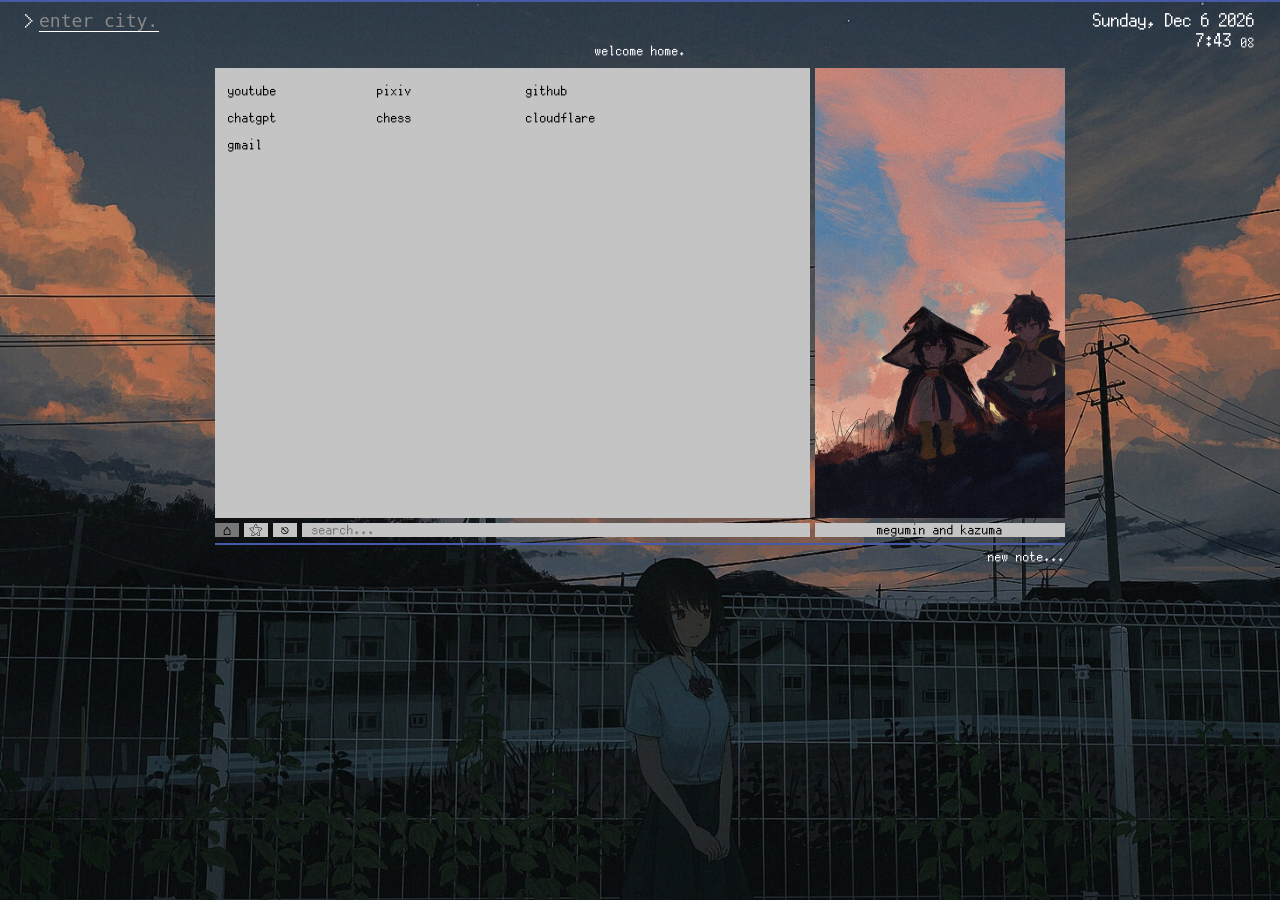
==== index.html @ 490e2b9b "Add files via upload" ====
<!DOCTYPE html>
<html lang="en">
<head>
    <meta charset="utf-8">
    <meta name="viewport" content="width=device-width, initial-scale=1.0">
    <title> ~ </title>
    <link rel="icon" type="image/jpg" href="img/favicon.jpg">
    <link rel="stylesheet" href="style.css">
</head>
<body>
    <div class="accent" id="top"></div>
    <div class="weather" id="weathercontainer">
        <div id="weather-display" onclick="promptManualLocation()" title="locating...">
            <div id="weather-info">
                <span id="weather-icon"></span> <span id="weather-temp">locating...</span>
            </div>
            <div id="weather-desc"></div>
        </div>
        
        <div id="location-input-container" style="display: none;">
            > <input type="text" id="location-input" placeholder="enter city..." autocomplete="off">
        </div>
    </div>
    <div class="time" id="datecontainer">
            <div id="date"></div>
            <div id="time"></div>
    </div>
    <div class="containerwrapper">
        <div class="container">
            <div class="container-top"></div>

            <div class="container-middle">
                <!-- TAB 1 -->
                <div class="main" id="main1">
                    <div class="section" id="link-col-1"></div>
                    <div class="section" id="link-col-2"></div>
                    <div class="section" id="link-col-3"></div>
                    <div class="section" id="link-col-4"></div>

                    <div id="edit-btn-zone">
                        <span id="edit-links-btn" onclick="toggleLinkMenu()">edit</span>
                    </div>

                    <div id="link-menu" style="display: none;">
                        <div style="margin-bottom: 15px; font-weight: bold;">> add new link</div>
                        
                        <input type="text" id="new-link-name" placeholder="name (e.g. youtube)" autocomplete="off">
                        <input type="text" id="new-link-url" placeholder="url (e.g. youtube.com)" autocomplete="off">
                        
                        <select id="new-link-col">
                            <option value="1">column 1</option>
                            <option value="2">column 2</option>
                            <option value="3">column 3</option>
                            <option value="4">column 4</option>
                        </select>
                        
                        <div style="margin-top: 15px; display: flex; gap: 10px;">
                            <button class="notebutton" onclick="saveNewLink()" style="width: 50px;">save</button>
                            <button class="notebutton" onclick="toggleLinkMenu()" style="width: 60px;">cancel</button>
                        </div>
                        <div style="margin-top: 15px; font-size: 11px; color: #555;">
                            * right-click any link to delete it
                        </div>

                        <div id="changelog-btn" onclick="toggleChangelog()">changelog</div>
                    </div>

                    <div id="changelog-menu" style="display: none;">
                        <div style="margin-bottom: 15px; font-weight: bold;">> changelog</div>
                        <div id="changelog-text">
                            * 01.08.2026<br>
                            - added a 4th column for bookmarks.<br>
                            - added this changelog menu.<br><br>
                            * 30.07.2026<br>
                            - added interactive weather.<br>
                            - added custom bookmarks.
                        </div>
                        <button class="notebutton" onclick="toggleChangelog()" style="width: 60px; margin-top: 15px;">back</button>
                    </div>
                </div>

                <!-- TAB 2 -->
                <div class="main" id="main2">
                <iframe 
                    id="player" 
                    src="https://www.youtube.com/embed/Tj5C0b5Dqng"
                    frameborder="0" 
                    allow="autoplay; encrypted-media" 
                    allowfullscreen>
                </iframe>
                </div>

                <!-- TAB 3 -->
                <div class="main" id="main3" style="justify-content:center; align-items: center; text-align: center;">
                        this is a placeholder page. <br />
                        please don't think too much about it.
                </div>

                <!-- SIDEBAR -->
                <div class="sidebar" id="waifupic"></div>
            </div>

            <div class="container-bottom">
                <div class="button" id="button1">⌂</div>
                <div class="button" id="button2">⚝</div>
                <div class="button" id="button3">⎋</div>
                <div class="search">
                    <form action="https://google.com/search" target="_blank">
                        <input name="q" placeholder="search..." autofocus>
                    </form>
                </div>
                <div class="quote" id="waifuname"></div>
            </div>
        </div>
        
        <div class="accent" id="division"></div>

        <div class="notes" id="notes">
            <div class="notecreation">
                <span class="newnote" id="newnote" onclick="toggleForm()">new note...</span>
                <div id="formwrapper" style="display: none;">
                    <textarea id="notetaker" placeholder="note..." onkeydown="autoGrow(this)"></textarea>
                    <button class="notebutton" onclick="newNote()">Submit</button>
                </div>
            </div>
        </div>
    </div>

    <!-- SCRIPTS -->
    <script src="js/waifus.js"></script>
    <script src="js/time.js"></script>
    <script src="js/buttons.js"></script>
    <script src="js/notes.js"></script>
    <script src="js/weather.js"></script>
    <script src="js/links.js"></script>
    <script>
    window.addEventListener('DOMContentLoaded', () => {
        document.querySelector('.search input[name="q"]').focus();
    });
    </script>
</body>
</html>
---- style.css ----
@charset "utf-8";

@font-face {
    font-family: 'pixelmplus';
    src: url('font/pixelmplus12-regular-webfont.woff2') format('woff2'),
         url('font/pixelmplus12-regular-webfont.woff') format('woff'),
         url('font/pixelmplus12.ttf') format('truetype'); /* Added .ttf fallback */
    font-weight: normal;
    font-style: normal;
}

@font-face {
    font-family: "haxrcorp";
    src: url("font/haxrcorp_4089_cyrillic_altgr.woff") format("woff"),
         url("font/haxrcorp.ttf") format("truetype"); /* Added .ttf fallback */
    font-weight: normal;
    font-style: normal;
}

::-webkit-scrollbar {
    width: 0;
}

* {
    padding: 0px;
    margin: 0px;
    box-sizing: border-box;
    font-family: 'pixelmplus', monospace; 
    font-size: small;
}

body {
    position: absolute;
    top: 0;
    left: 0;
    height: 100vh;
    width: 100vw;
    overflow-x: hidden;
    overflow-y: auto;
    color: white;
    
    background-color: #111; 
    
    background-image: 
        linear-gradient(rgba(17, 17, 17, 0.2), rgba(17, 17, 17, 0.2)),
        url('img/background1.jpg');
        
    background-size: cover; 
    background-position: center center; 
    background-repeat: no-repeat; 
    background-attachment: fixed;
}

input:focus, textarea:focus {
    outline: none;
}

.time {
    font-family: "haxrcorp", monospace;
    font-size: large;
    text-align: right;
    position: absolute;
    top: 10px;
    right: 25px;
    z-index: 9999;
}

.time > * { font-size: large; }
#seconds { font-size: 70%; vertical-align: bottom; }

.weather {
    font-family: "haxrcorp", monospace;
    font-size: large;
    text-align: left;
    position: absolute;
    top: 10px;
    left: 25px;
    z-index: 9999;
}

#weather-info, #weather-info span {
    font-size: small; 
}

#weather-desc {
    font-size: large; 
}

#location-input-container, #location-input {
    font-size: large; 
}

#location-input-container {
    display: flex;
    align-items: center;
}

#location-input {
    font-family: "haxrcorp", monospace;
    font-size: large;
    color: white;
    background-color: transparent;
    border: none;
    border-bottom: 1px solid white;
    margin-left: 5px;
    width: 120px;
    padding: 0;
}

#location-input::placeholder {
    color: #888;
}

.containerwrapper {
    position: relative;
    margin: 3% 0;
    display: flex;
    flex-direction: column;
}

.containerwrapper > *{ position: relative; top: 10%; }
.container > * { margin: 5px 0; }

.container {
    position: relative;
    top: 10%;
    margin: 0px auto;
    width: 850px;
    height: 500px;
    min-height: 500px;
}

.container-top {
    margin-top: 0;
    text-align: center;
    position: relative;
    top: 0px;
    width: 100%;
    height: 5%;
    display: flex;
    justify-content: center;
    align-items: center;
}

.container-top::after { content: "welcome home."; }
.container-top:hover::after { content: 'お帰りなさい'; }

.container-middle {
    height: 90%;
    width: 100%;
    position: relative;
    display: flex;
}

.container-bottom {
    margin-bottom: 0 !important;
    display: flex;
    position: relative;
    width: 100%;
    height: 14px;
}

.container-bottom > * {
    background-color: #c4c4c4;
    margin-right: 5px;
}

.search { flex-grow: 2; }
.button { 
    min-width: 24px;
    cursor: pointer; 
    display: flex;
    justify-content: center;
    align-items: center;
    color: black;
    font-size: 14px;
    user-select: none;
}

.button:hover { 
    background-color: #999999 !important; 
}

.quote {
    color: black;
    text-align: center;
    margin-right: 0;
    min-width: 250px;
}

form, input {
    display: block;
    height: 100%;
    width: 100%;
    border: none;
    padding-left: 5px;
    background-color: transparent;
}

.accent {
    position: relative;
    background-color: rgb(71, 89, 167);
    height: 2px;
}

.accent#top {
    width: 100%;
    position: fixed;
    top: 0;
    z-index: 9999;
}

.accent#division {
    margin: 5px auto;
    width: 850px;
}

.main {
    color: black;
    background-color: #c4c4c4;
    width: 70%;
    min-width: 595px;
    margin-right: 5px;
    height: 100%;
    display: none;
    position: relative;
    left: 0px;
    overflow: hidden;
}

#player {
    height: 100%;
    min-width: 595px;
}

.sidebar {
    position: relative;
    right: 0px;
    width: 30%;
    height: 100%;
    background-repeat: no-repeat;
    background-position: center center;
    background-size: cover;
    background-color: #c4c4c4;
    cursor: pointer;

    /*hopefully this fixes image issues in chromium based browsers*/
    image-rendering: -webkit-optimize-contrast; 
    image-rendering: high-quality;
}

.section {
    text-align: center;
    background-color: transparent;
    position: relative;
    padding: 10px;
    margin: 0;
    width: 25%;
    height: 100%;
}

.section > a {
    height: 27px;
    line-height: 27px;
    padding-left: 3px;
    text-decoration: none;
    color: black;
    text-align: left;
    display: block;
    transition: background-color 0.2s ease;
}

.section > a:hover {
    text-decoration: underline;
    background-color: #a0a0a0;
}

/* --- NOTES CSS --- */
.notes { width: 850px; position: relative; top: 10%; margin: 0px auto; }
.newnote { position: absolute; right: 0; }
.newnote:hover { text-decoration: underline; cursor: pointer; }
.notebutton { width: 100%; height: 15px; background-color: #999999; border: none; line-height: 15px; cursor: pointer; color: black;}
.notebutton:active { background-color: #777777; }
#formwrapper { position: relative; top: 0; padding-right: 50px; z-index: 100; font-size: 0; width: 100%; margin-left: 15px; }
.notecreation { opacity: 1; font-size: 0; height: 38px; }
#notetaker { width: 100%; min-height: 30px; max-height: 600px; padding: 0 210px 0 5px; outline: none; border: none; font-size: 15px; line-height: 15px; background-color: #c4c4c4; color: black;}
.note { transition: background-color 0.2s ease; padding: 5px 3px; display: flex; flex-wrap: wrap; }
.note:hover { background-color: rgba(255, 255, 255, 0.1); }
.editdel { transition: opacity 0.2s ease; opacity: 0; flex: auto; }
.savecancel { opacity: 1; flex: auto; float: right; }
.note:hover .editdel { opacity: 1; }
.edit, .del, .save, .cancel { height: 14px; padding: 0 5px; float: right; }
.edit:hover, .del:hover, .save:hover, .cancel:hover { text-decoration: underline; cursor: pointer; }
.edit:before { content: "edit"; }
.del:before { content: "del"; }
.cancel:before { content: "cancel"; }
.save::before { content: "save"; }
.note .content { width: 70%; white-space: pre-wrap; word-wrap: break-word; }
.note textarea.content { background-color: rgba(255, 255, 255, 0.1) !important; font-size: 14px; resize: none; max-width: 70%; padding: 0 1px; border: none; color: white; }
.note .timestamp { min-width: 100%; text-align: right; }
.bullet { height: 100%; width: 1%; text-align: center; margin-right: 5px; }
.bullet:before { content: "-"; }

/* --- CUSTOM LINKS CSS --- */
#edit-btn-zone {
    position: absolute;
    bottom: 0;
    right: 0;
    width: 80px;
    height: 50px;
    display: flex;
    align-items: flex-end;
    justify-content: flex-end;
    padding: 10px 15px;
    z-index: 10;
}

#edit-links-btn {
    opacity: 0;
    transition: opacity 0.3s ease;
    cursor: pointer;
    color: black;
}

#edit-btn-zone:hover #edit-links-btn {
    opacity: 1;
}

#edit-links-btn:hover {
    text-decoration: underline;
}

#link-menu {
    position: absolute;
    top: 0;
    left: 0;
    width: 100%;
    height: 100%;
    background-color: #c4c4c4;
    z-index: 20;
    padding: 25px;
    display: flex;
    flex-direction: column;
    justify-content: center;
}

#link-menu input, #link-menu select {
    font-family: 'pixelmplus', monospace;
    background-color: transparent;
    border: none;
    border-bottom: 1px solid #777;
    margin-bottom: 10px;
    padding: 0 0 2px 0;
    color: black;
    width: 80%;
    height: auto; 
    line-height: 1;
}

#link-menu input:focus, #link-menu select:focus {
    outline: none;
    border-bottom: 1px solid black;
}

#link-menu select {
    cursor: pointer;
}

#weather-display {
    cursor: pointer;
    transition: opacity 0.2s ease;
}

#weather-display:hover {
    opacity: 0.6;
}

/* MOBILE STUFF */

@media (max-width: 880px) {
    .container, .accent#division, .notes {
        width: 95%;
        min-width: 0;
        height: auto;
    }

    .container-middle {
        flex-direction: column;
    }

    .main {
        width: 100%;
        min-width: 0;
        flex-direction: column;
        align-items: center;
        height: auto;
        padding-bottom: 20px;
    }

    .sidebar {
        width: 100%;
        height: 150px;
    }

    #player {
        min-width: 0;
        width: 100%;
        height: 250px;
    }

    .section {
        width: 90%;
        padding: 5px;
    }

    .container-bottom {
        height: auto;
        flex-wrap: wrap;
        padding-bottom: 5px;
    }
    .quote {
        width: 100%;
        margin-top: 5px;
    }

    .time { right: 10px; top: 5px; }
    .weather { left: 10px; top: 5px; }
    
    #weather-info, #weather-info span, .time > * {
        font-size: 12px;
    }
    #weather-desc {
        font-size: 14px;
    }
    #location-input {
        width: 90px;
    }
}

#changelog-btn {
    position: absolute;
    bottom: 15px;
    left: 25px;
    cursor: pointer;
    color: black;
}

#changelog-btn:hover {
    text-decoration: underline;
}

#changelog-menu {
    position: absolute;
    top: 0;
    left: 0;
    width: 100%;
    height: 100%;
    background-color: #c4c4c4;
    z-index: 30;
    padding: 25px;
    display: flex;
    flex-direction: column;
    justify-content: center;
}

#changelog-text {
    height: 150px;
    overflow-y: auto;
    font-size: 12px;
    line-height: 1.5;
    border-bottom: 1px solid #777;
    padding-bottom: 10px;
}

#changelog-text::-webkit-scrollbar {
    display: none;
}
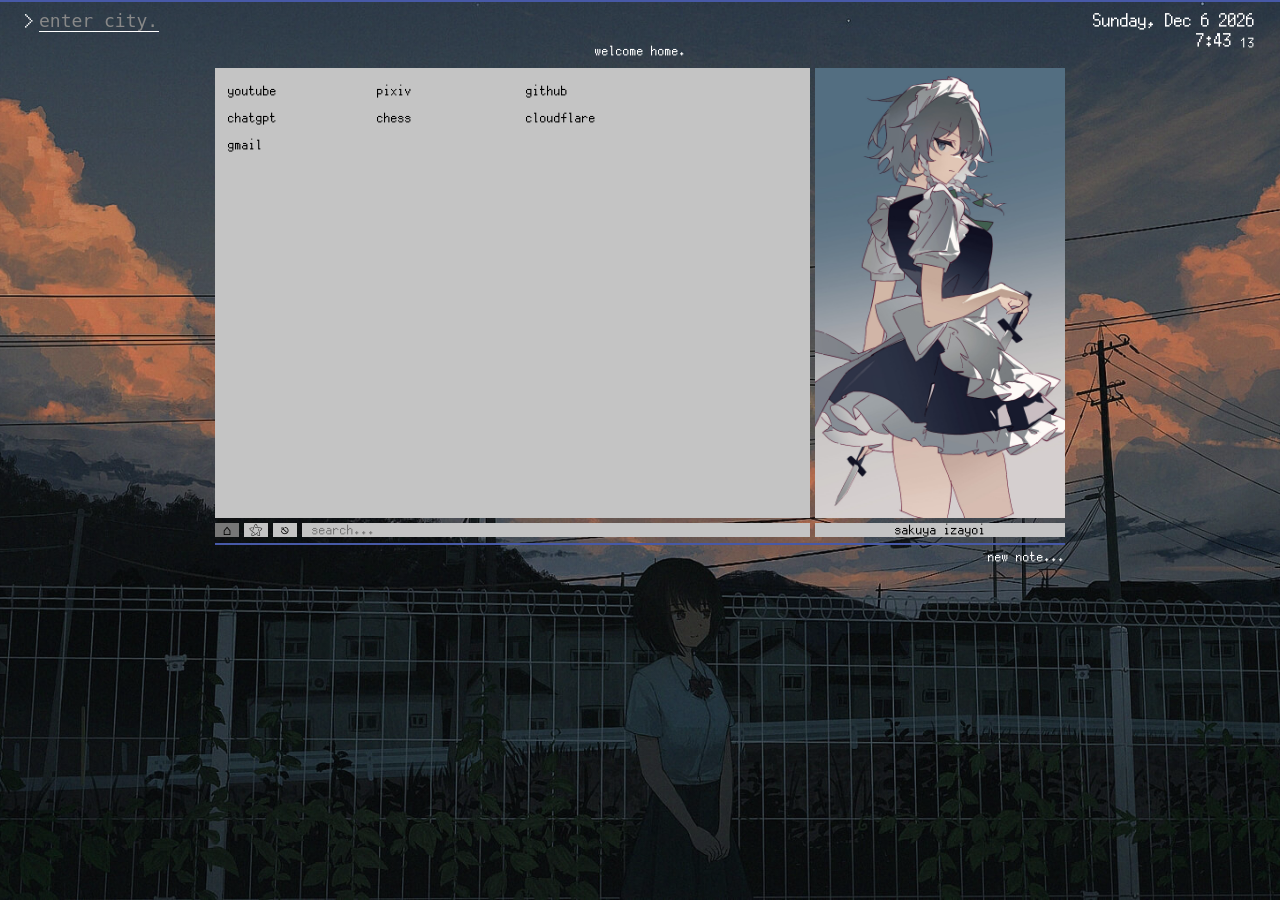
==== commit a51f57c4: "Add files via upload" ====
--- a/index.html
+++ b/index.html
@@ -91,9 +91,21 @@
                 </div>
 
                 <!-- TAB 3 -->
-                <div class="main" id="main3" style="justify-content:center; align-items: center; text-align: center;">
-                        this is a placeholder page. <br />
-                        please don't think too much about it.
+                <div class="main" id="main3" style="flex-direction: column; padding: 15px;">
+                    
+                    <div style="font-weight: bold; margin-bottom: 15px; border-bottom: 1px solid #777; padding-bottom: 5px;">
+                        > other stuff i've made
+                    </div>
+                    
+                    <div id="projects-list" style="display: flex; flex-direction: column; gap: 10px; overflow-y: auto; padding-right: 5px;">
+                        
+                        <a href="missingperson/index.html" class="project-link">
+                            <div style="font-weight: bold; margin-bottom: 5px;">> missingperson</div>
+                            <div style="font-size: 11px; color: #333;">rat bundy</div>
+                        </a>
+
+                    </div>
+                    
                 </div>
 
                 <!-- SIDEBAR -->
--- a/style.css
+++ b/style.css
@@ -474,4 +474,18 @@
 
 #changelog-text::-webkit-scrollbar {
     display: none;
+}
+
+.project-link {
+    text-decoration: none;
+    color: black;
+    border: 1px solid #777;
+    padding: 10px;
+    display: block;
+    transition: background-color 0.2s ease, border-color 0.2s ease;
+}
+
+.project-link:hover {
+    background-color: rgba(0, 0, 0, 0.05);
+    border-color: #111;
 }
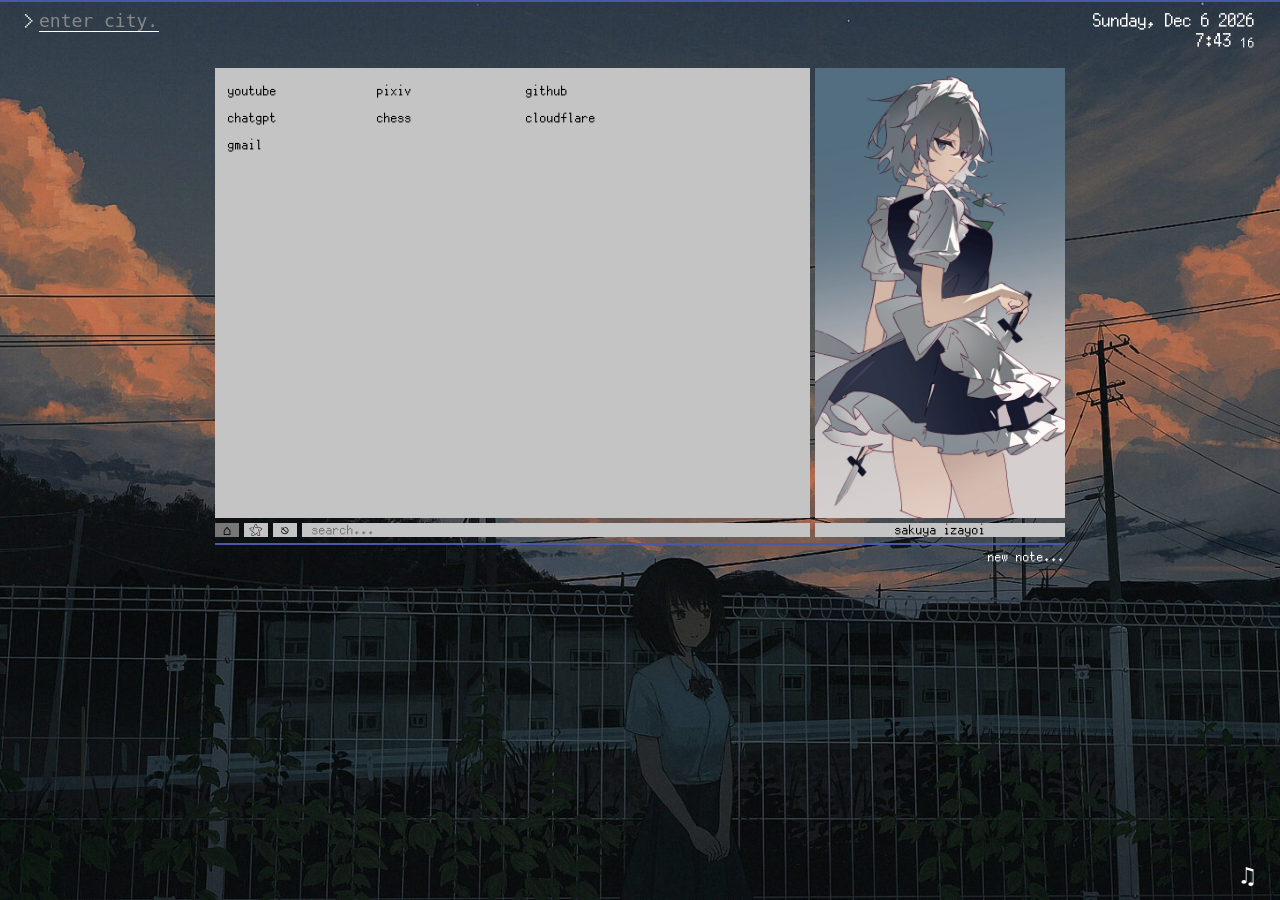
==== commit a4d4e8b4: "Add files via upload" ====
--- a/index.html
+++ b/index.html
@@ -138,7 +138,11 @@
         </div>
     </div>
 
+    <div id="music-toggle" class="global-music-btn" onclick="toggleMusic()" title="Toggle Music">♫</div>
+
     <!-- SCRIPTS -->
+    <audio id="bg-music" loop></audio>
+    <script src="js/theme.js"></script>
     <script src="js/waifus.js"></script>
     <script src="js/time.js"></script>
     <script src="js/buttons.js"></script>
--- a/style.css
+++ b/style.css
@@ -15,6 +15,11 @@
          url("font/haxrcorp.ttf") format("truetype"); /* Added .ttf fallback */
     font-weight: normal;
     font-style: normal;
+}
+
+:root {
+    --bg-image: url('img/background1.jpg');
+    --accent-color: rgb(71, 89, 167);
 }
 
 ::-webkit-scrollbar {
@@ -43,7 +48,7 @@
     
     background-image: 
         linear-gradient(rgba(17, 17, 17, 0.2), rgba(17, 17, 17, 0.2)),
-        url('img/background1.jpg');
+        var(--bg-image);
         
     background-size: cover; 
     background-position: center center; 
@@ -142,8 +147,8 @@
     align-items: center;
 }
 
-.container-top::after { content: "welcome home."; }
-.container-top:hover::after { content: 'お帰りなさい'; }
+.container-top::after { content: attr(data-text); }
+.container-top:hover::after { content: attr(data-hover); }
 
 .container-middle {
     height: 90%;
@@ -199,7 +204,7 @@
 
 .accent {
     position: relative;
-    background-color: rgb(71, 89, 167);
+    background-color: var(--accent-color);
     height: 2px;
 }
 
@@ -378,51 +383,77 @@
 /* MOBILE STUFF */
 
 @media (max-width: 880px) {
+    /* 1. Apply the 95% width to all three elements */
     .container, .accent#division, .notes {
         width: 95%;
         min-width: 0;
+    }
+
+    /* 2. Apply the tall height to the main container */
+    .container {
+        height: 80vh; 
+        min-height: 450px; 
+    }
+
+    /* 3. Keep the blue line thin, and the notes box normal height */
+    .accent#division {
+        height: 2px;
+    }
+    .notes {
         height: auto;
     }
 
+    /* 4. FIX: Set height to 90% so it doesn't push the bottom bar out of the box! */
     .container-middle {
-        flex-direction: column;
+        flex-direction: row; 
+        height: 90%; 
     }
 
     .main {
+        width: 65%;
+        min-width: 0;
+        flex-direction: column; 
+        align-items: flex-start;
+        overflow-y: auto; 
+        padding: 10px;
+    }
+
+    .sidebar {
+        width: 35%;
+        height: 100%;
+    }
+
+    .section {
         width: 100%;
-        min-width: 0;
-        flex-direction: column;
-        align-items: center;
-        height: auto;
-        padding-bottom: 20px;
-    }
-
-    .sidebar {
-        width: 100%;
-        height: 150px;
+        padding: 5px 0;
+        margin-bottom: 15px;
+        text-align: left;
     }
 
     #player {
         min-width: 0;
         width: 100%;
-        height: 250px;
-    }
-
-    .section {
-        width: 90%;
-        padding: 5px;
-    }
-
+        height: 100%;
+    }
+
+    /* 5. Keep the bottom bar on a single line */
     .container-bottom {
-        height: auto;
-        flex-wrap: wrap;
-        padding-bottom: 5px;
-    }
+        height: 14px;
+        flex-wrap: nowrap;
+        padding-bottom: 0;
+    }
+    
+    .search {
+        flex-basis: auto;
+        margin-top: 0;
+    }
+
+    /* 6. Hide the quote/waifu text entirely on mobile to save space */
     .quote {
-        width: 100%;
-        margin-top: 5px;
-    }
-
+        display: none !important;
+    }
+
+    /* 7. Shrink weather and time so they don't overlap */
     .time { right: 10px; top: 5px; }
     .weather { left: 10px; top: 5px; }
     
@@ -488,4 +519,21 @@
 .project-link:hover {
     background-color: rgba(0, 0, 0, 0.05);
     border-color: #111;
+}
+
+.global-music-btn {
+    font-family: "haxrcorp", monospace;
+    font-size: 24px;
+    position: fixed; /* Keeps it in the corner even if you scroll */
+    bottom: 10px;
+    right: 25px;
+    z-index: 9999;
+    cursor: pointer;
+    user-select: none;
+    color: white;
+    transition: color 0.2s ease;
+}
+
+.global-music-btn:hover {
+    text-decoration: underline;
 }
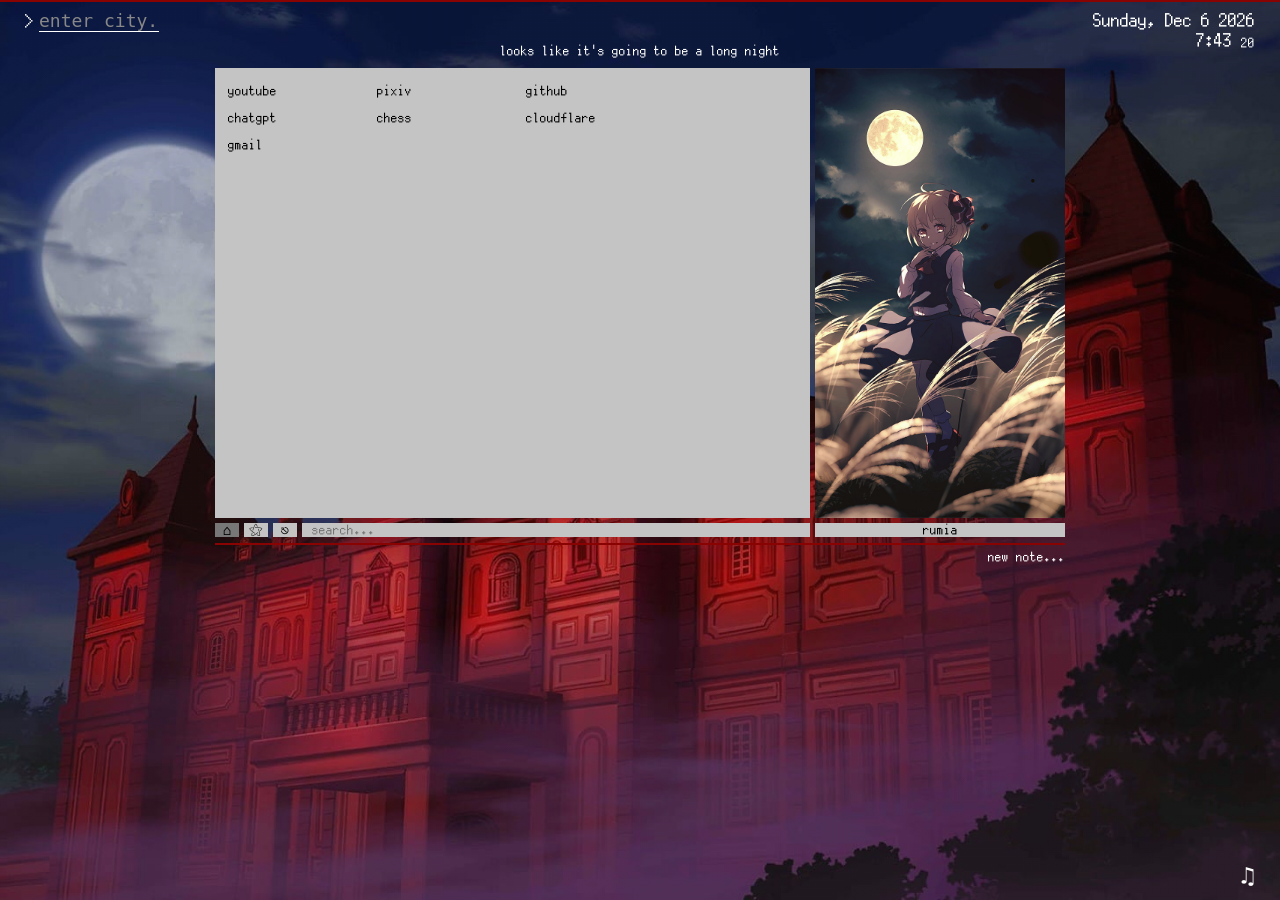
==== commit c59f4acb: "Add files via upload" ====
--- a/index.html
+++ b/index.html
@@ -5,7 +5,15 @@
     <meta name="viewport" content="width=device-width, initial-scale=1.0">
     <title> ~ </title>
     <link rel="icon" type="image/jpg" href="img/favicon.jpg">
-    <link rel="stylesheet" href="style.css">
+    <link rel="stylesheet" href="style.css?v=1.1">
+    
+    <script>
+        const currentVersion = "1.1";
+        if (localStorage.getItem("site_version") !== currentVersion) {
+            localStorage.setItem("site_version", currentVersion);
+            window.location.reload(true); 
+        }
+    </script>
 </head>
 <body>
     <div class="accent" id="top"></div>
@@ -142,13 +150,13 @@
 
     <!-- SCRIPTS -->
     <audio id="bg-music" loop></audio>
-    <script src="js/theme.js"></script>
-    <script src="js/waifus.js"></script>
-    <script src="js/time.js"></script>
-    <script src="js/buttons.js"></script>
-    <script src="js/notes.js"></script>
-    <script src="js/weather.js"></script>
-    <script src="js/links.js"></script>
+    <script src="js/theme.js?v=1.1"></script>
+    <script src="js/waifus.js?v=1.1"></script>
+    <script src="js/time.js?v=1.1"></script>
+    <script src="js/buttons.js?v=1.1"></script>
+    <script src="js/notes.js?v=1.1"></script>
+    <script src="js/weather.js?v=1.1"></script>
+    <script src="js/links.js?v=1.1"></script>
     <script>
     window.addEventListener('DOMContentLoaded', () => {
         document.querySelector('.search input[name="q"]').focus();
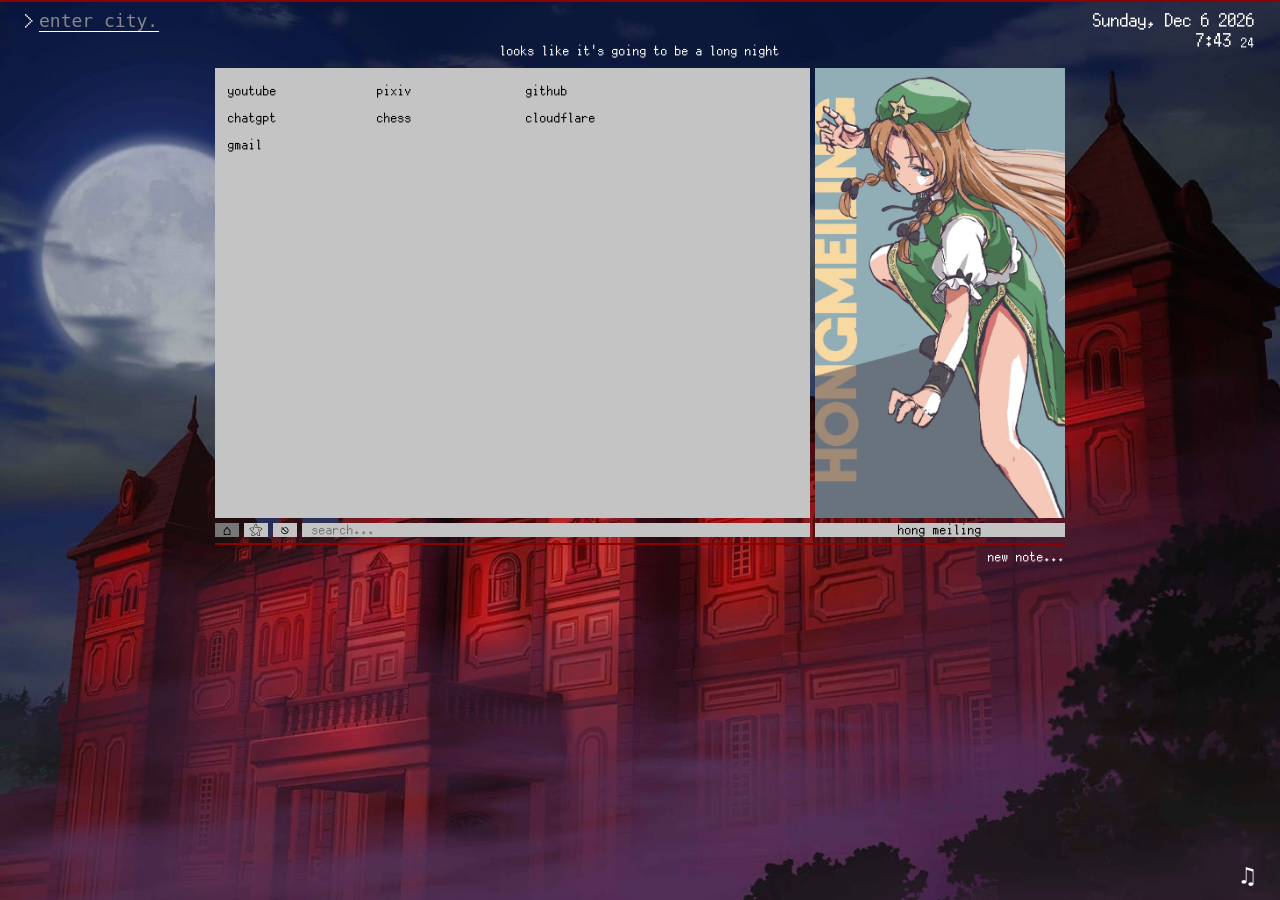
==== commit 445ee66f: "Add files via upload" ====
--- a/index.html
+++ b/index.html
@@ -5,10 +5,10 @@
     <meta name="viewport" content="width=device-width, initial-scale=1.0">
     <title> ~ </title>
     <link rel="icon" type="image/jpg" href="img/favicon.jpg">
-    <link rel="stylesheet" href="style.css?v=1.1">
+    <link rel="stylesheet" href="style.css?v=1.2">
     
     <script>
-        const currentVersion = "1.1";
+        const currentVersion = "1.2";
         if (localStorage.getItem("site_version") !== currentVersion) {
             localStorage.setItem("site_version", currentVersion);
             window.location.reload(true); 
@@ -150,13 +150,13 @@
 
     <!-- SCRIPTS -->
     <audio id="bg-music" loop></audio>
-    <script src="js/theme.js?v=1.1"></script>
-    <script src="js/waifus.js?v=1.1"></script>
-    <script src="js/time.js?v=1.1"></script>
-    <script src="js/buttons.js?v=1.1"></script>
-    <script src="js/notes.js?v=1.1"></script>
-    <script src="js/weather.js?v=1.1"></script>
-    <script src="js/links.js?v=1.1"></script>
+    <script src="js/theme.js?v=1.2"></script>
+    <script src="js/waifus.js?v=1.2"></script>
+    <script src="js/time.js?v=1.2"></script>
+    <script src="js/buttons.js?v=1.2"></script>
+    <script src="js/notes.js?v=1.2"></script>
+    <script src="js/weather.js?v=1.2"></script>
+    <script src="js/links.js?v=1.2"></script>
     <script>
     window.addEventListener('DOMContentLoaded', () => {
         document.querySelector('.search input[name="q"]').focus();
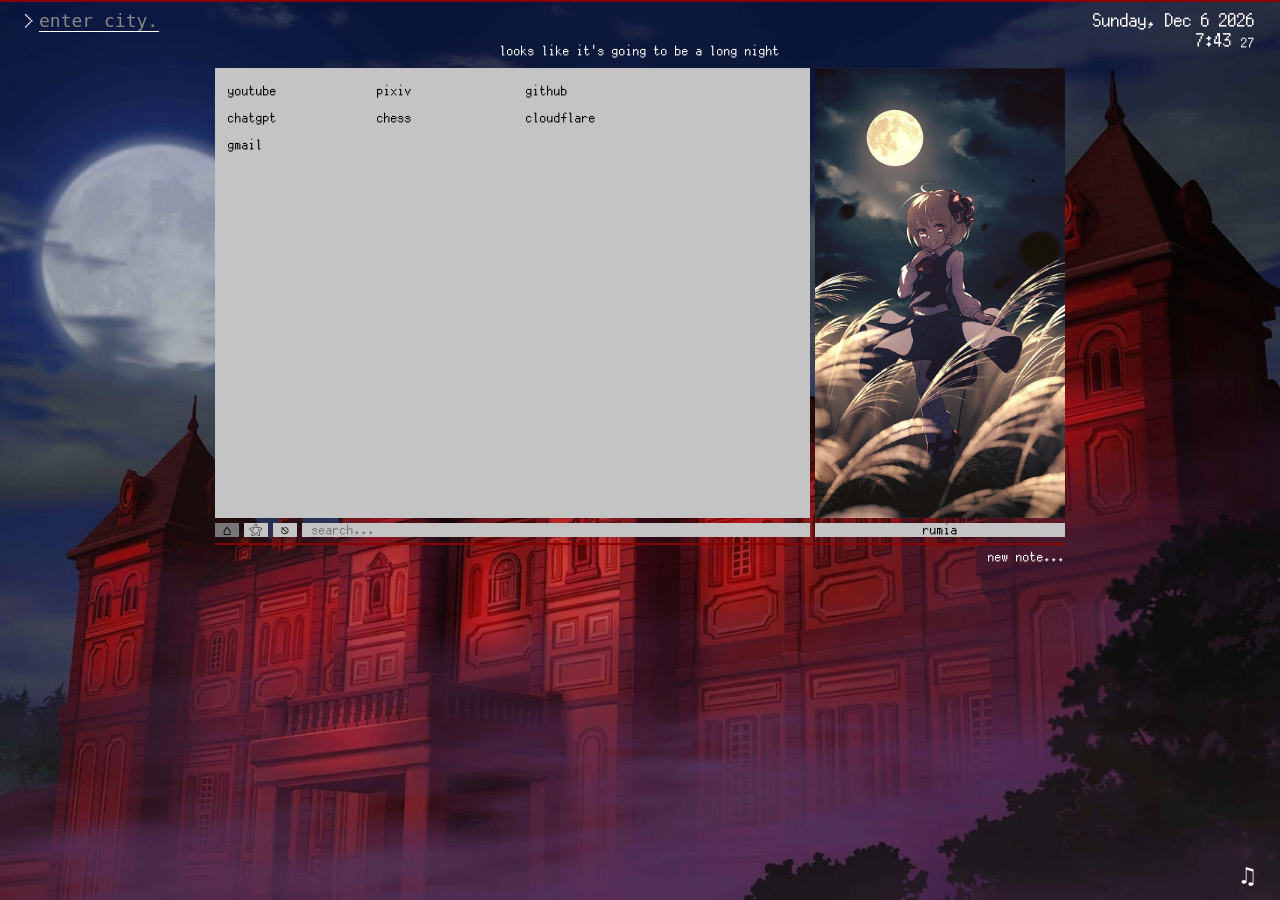
==== commit 22d413e2: "Add files via upload" ====
--- a/index.html
+++ b/index.html
@@ -76,6 +76,9 @@
                     <div id="changelog-menu" style="display: none;">
                         <div style="margin-bottom: 15px; font-weight: bold;">> changelog</div>
                         <div id="changelog-text">
+                            * 10.09.2026<br>
+                            - added a theme manager.<br>
+                            - added eosd theme and decorations.<br><br>
                             * 01.08.2026<br>
                             - added a 4th column for bookmarks.<br>
                             - added this changelog menu.<br><br>
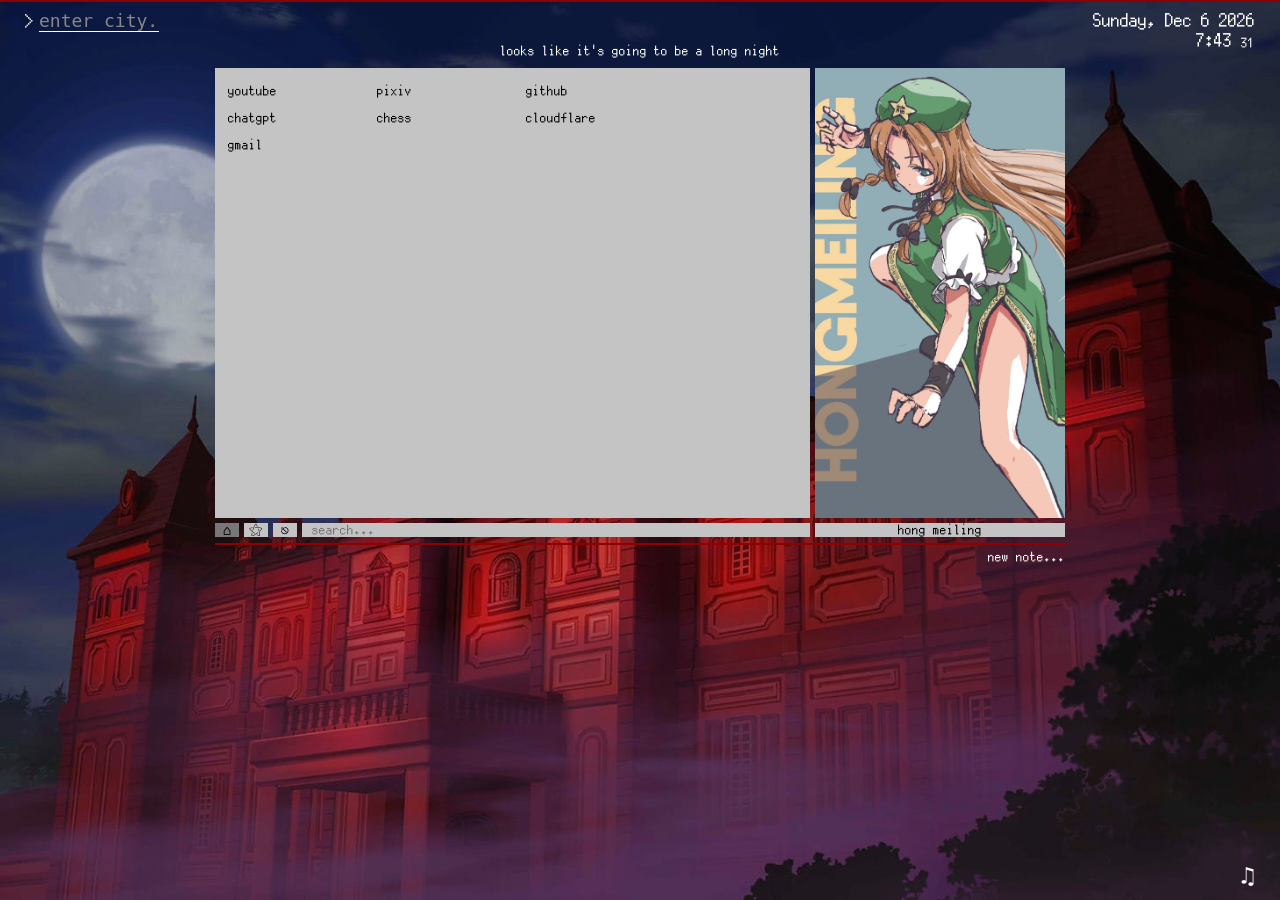
==== commit cd7c0469: "Add files via upload" ====
--- a/index.html
+++ b/index.html
@@ -5,10 +5,10 @@
     <meta name="viewport" content="width=device-width, initial-scale=1.0">
     <title> ~ </title>
     <link rel="icon" type="image/jpg" href="img/favicon.jpg">
-    <link rel="stylesheet" href="style.css?v=1.2">
+    <link rel="stylesheet" href="style.css?v=1.3">
     
     <script>
-        const currentVersion = "1.2";
+        const currentVersion = "1.3";
         if (localStorage.getItem("site_version") !== currentVersion) {
             localStorage.setItem("site_version", currentVersion);
             window.location.reload(true); 
@@ -153,13 +153,13 @@
 
     <!-- SCRIPTS -->
     <audio id="bg-music" loop></audio>
-    <script src="js/theme.js?v=1.2"></script>
-    <script src="js/waifus.js?v=1.2"></script>
-    <script src="js/time.js?v=1.2"></script>
-    <script src="js/buttons.js?v=1.2"></script>
-    <script src="js/notes.js?v=1.2"></script>
-    <script src="js/weather.js?v=1.2"></script>
-    <script src="js/links.js?v=1.2"></script>
+    <script src="js/theme.js?v=1.3"></script>
+    <script src="js/waifus.js?v=1.3"></script>
+    <script src="js/time.js?v=1.3"></script>
+    <script src="js/buttons.js?v=1.3"></script>
+    <script src="js/notes.js?v=1.3"></script>
+    <script src="js/weather.js?v=1.3"></script>
+    <script src="js/links.js?v=1.3"></script>
     <script>
     window.addEventListener('DOMContentLoaded', () => {
         document.querySelector('.search input[name="q"]').focus();
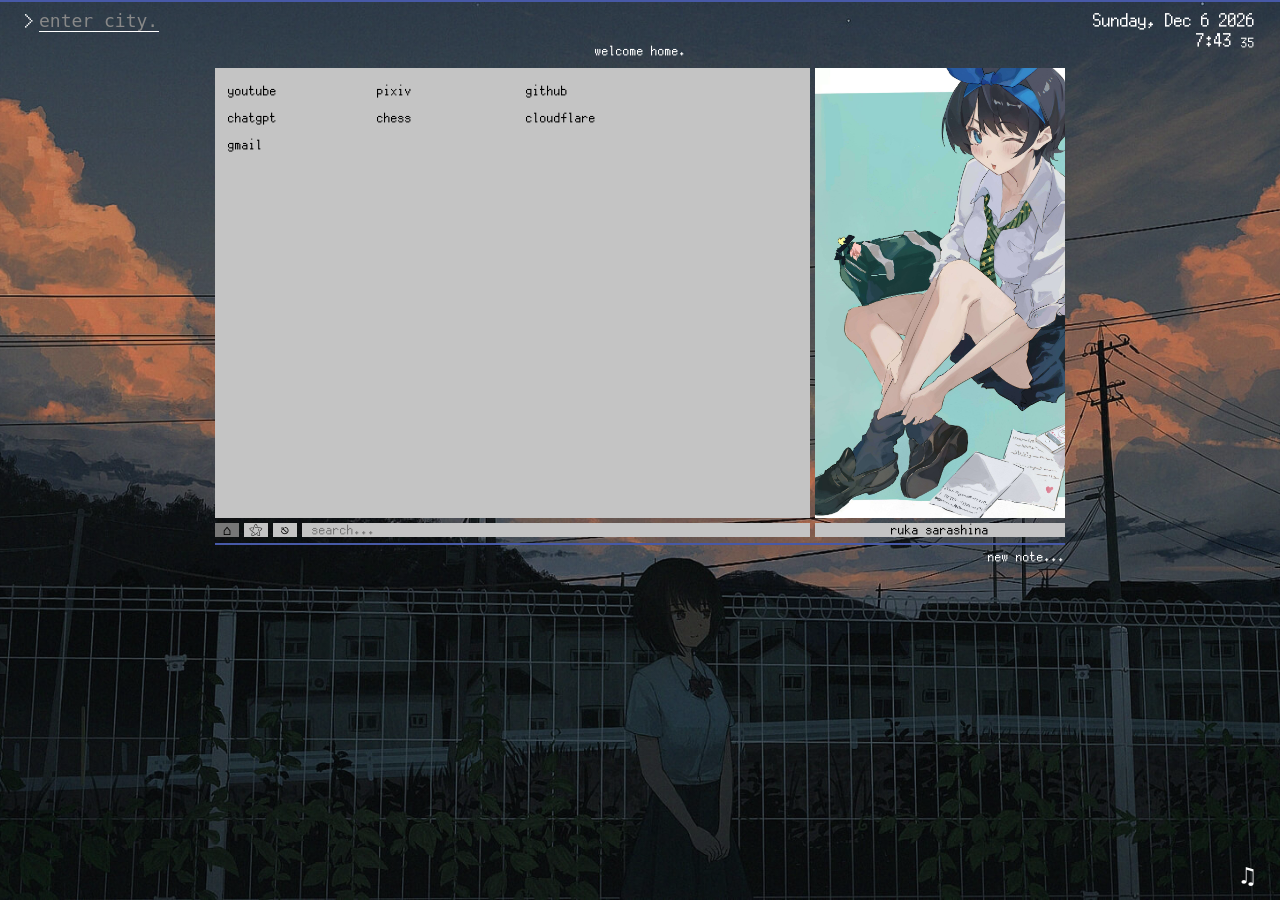
==== commit 5d29d427: "Add files via upload" ====
--- a/index.html
+++ b/index.html
@@ -76,6 +76,9 @@
                     <div id="changelog-menu" style="display: none;">
                         <div style="margin-bottom: 15px; font-weight: bold;">> changelog</div>
                         <div id="changelog-text">
+                            * 07.10.2026<br>
+                            - disabled eosd theme.<br>
+                            - i'll eventually add a way to swap themes...<br><br>
                             * 10.09.2026<br>
                             - added a theme manager.<br>
                             - added eosd theme and decorations.<br><br>
